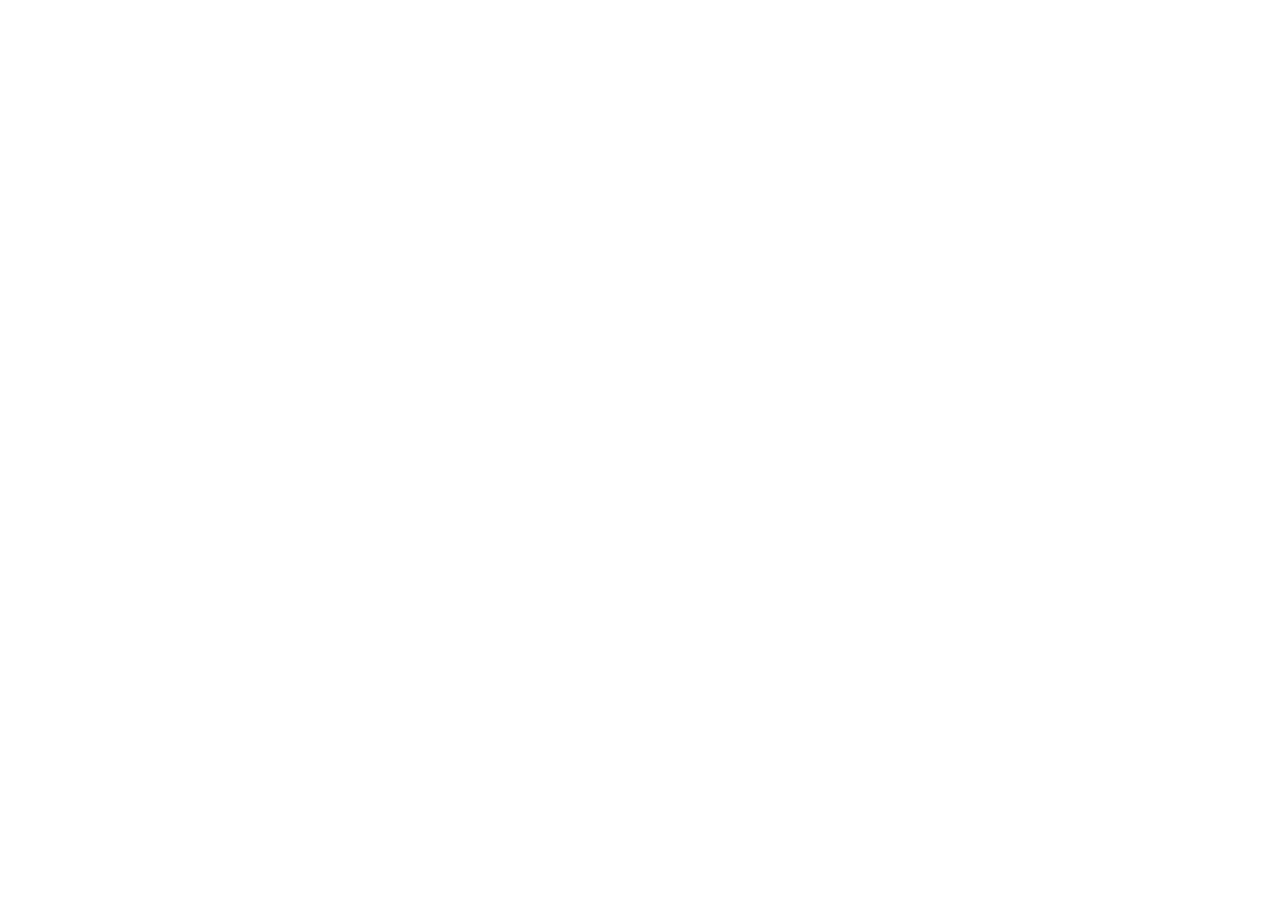
==== index.html @ 5b8fdd91 "First commit test" ====
<!DOCTYPE html>
<html lang="en">
<head>
    <meta charset="UTF-8">
    <meta name="viewport" content="width=device-width, initial-scale=1.0">
    <title>Document</title>
    <link rel="stylesheet" href="./style.css">
</head>
<body>
    
</body>
</html>
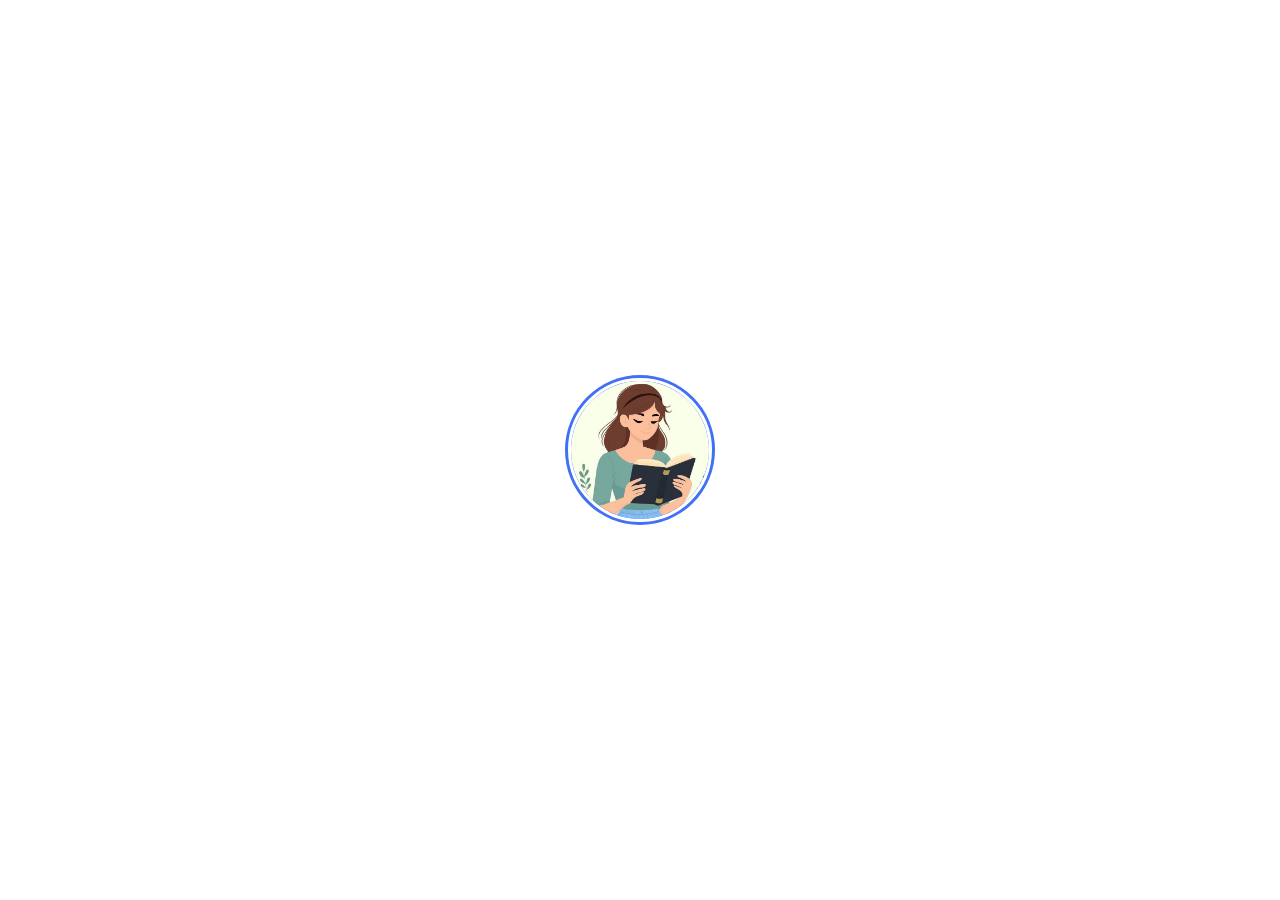
==== commit 5a8dd999: "Started profile card ui design" ====
--- a/index.html
+++ b/index.html
@@ -3,11 +3,16 @@
 <head>
     <meta charset="UTF-8">
     <meta name="viewport" content="width=device-width, initial-scale=1.0">
-    <title>Document</title>
-    <link rel="stylesheet" href="./style.css">
+    <title>Profile Card UI Design</title>
+    <link rel="stylesheet" href="style.css">
+    <link href='https://unpkg.com/boxicons@2.1.4/css/boxicons.min.css' rel='stylesheet'>
 </head>
 <body>
-    
+    <div class="profile-card">
+        <div class="image">
+            <img src="Reading2.jpg" alt="" class="profile-img">
+        </div>
+    </div>
 </body>
 </html>
 
--- a/style.css
+++ b/style.css
@@ -0,0 +1,32 @@
+@import url('https://fonts.googleapis.com/css2?family=Poppins:wght@300;400;500;600&display=swap');
+
+*{
+    margin: 0;
+    padding: 0;
+    box-sizing: border-box;
+    font-family: "Poppins", sans-serif;
+}
+
+body{
+    height: 100vh;
+    display: flex;
+    align-items: center;
+    justify-content: center;
+}
+
+.image{
+    position: relative;
+    height: 150px;
+    width: 150px;
+    border-radius: 50%;
+    background-color: #4070f4;
+    padding: 3px;
+}
+
+.image .profile-img{
+    height: 100%;
+    width: 100%;
+    object-fit: cover;
+    border-radius: 50%;
+    border: 3px solid #fff;
+}
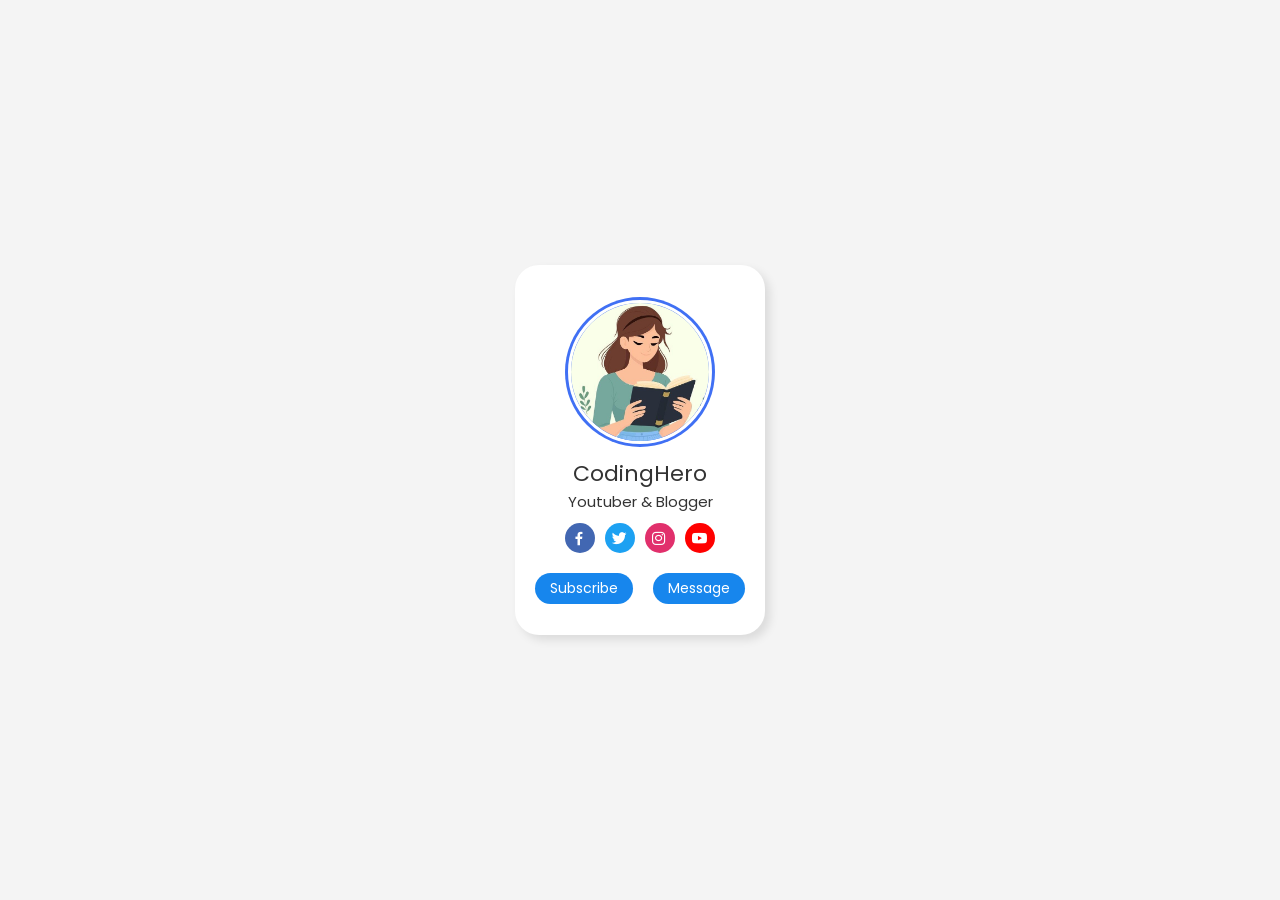
==== commit 18b0bdc8: "Profile card updates" ====
--- a/index.html
+++ b/index.html
@@ -12,6 +12,32 @@
         <div class="image">
             <img src="Reading2.jpg" alt="" class="profile-img">
         </div>
+
+        <div class="text-data">
+            <p class="name">CodingHero</p>
+            <p class="job">Youtuber & Blogger</p>
+        </div>
+
+        <div class="media-buttons">
+            <a href="#" style="background: #4267b2;" class="link">
+                <i class='bx bxl-facebook' ></i>
+            </a>
+            <a href="#" style="background: #1da1f2;" class="link">
+                <i class='bx bxl-twitter' ></i>
+            </a>
+            <a href="#" style="background: #e1306c;" class="link">
+                <i class='bx bxl-instagram' ></i>
+            </a>
+            <a href="#" style="background: #ff0000;" class="link">
+                <i class='bx bxl-youtube' ></i>
+            </a>
+        </div>
+
+        <div class="buttons">
+            <button class="button">Subscribe</button>
+            <button class="button">Message</button>
+        </div>
+
     </div>
 </body>
 </html>
--- a/style.css
+++ b/style.css
@@ -7,20 +7,13 @@
     font-family: "Poppins", sans-serif;
 }
 
-body{
-    height: 100vh;
-    display: flex;
-    align-items: center;
-    justify-content: center;
-}
-
 .image{
-    position: relative;
     height: 150px;
     width: 150px;
     border-radius: 50%;
     background-color: #4070f4;
     padding: 3px;
+    margin-bottom: 10px;
 }
 
 .image .profile-img{
@@ -28,5 +21,88 @@
     width: 100%;
     object-fit: cover;
     border-radius: 50%;
-    border: 3px solid #fff;
+    border: 3px solid #ffff;
 }
+
+.profile-card{
+    max-height: 370px;
+    max-width: 250px;
+    width: 100%;
+    display: flex;
+    height: 100%;
+    background-color: #ffff;
+    border-radius: 24px;
+    padding: 25px;
+    box-shadow: 5px 5px 10px rgba(0,0,0,0.1);
+    flex-direction: column;
+    align-items: center;
+    justify-content: center;
+}
+
+body{
+    height: 100vh;
+    display: flex;
+    justify-content: center;
+    align-items: center;
+    background-color: #f4f4f4;
+}
+
+.profile-card .text-data{
+    display: flex;
+    flex-direction: column;
+    align-items: center;
+    color: #333;
+}
+
+.text-data .name{
+    font-size: 22px;
+    font-weight: 400;
+}
+
+.text-data .job{
+    font-size: 15px;
+    font-weight: 400;
+}
+
+.media-buttons .link{
+    text-decoration: none;
+    background-color: #4070f4;
+    font-size: 18px;
+    height: 30px;
+    width: 30px;
+    border-radius: 50%;
+    color: #ffff;
+    padding: 3px 2px 5px 5px;
+}
+
+.profile-card .media-buttons{
+    display: flex;
+    align-items: center;
+    justify-content: center;
+    gap: 10px;
+    margin-top: 10px;
+}
+
+.profile-card .buttons{
+    margin-top: 20px;
+    display: flex;
+    gap: 20px;
+}
+
+.buttons .button{
+    background-color: #1786ed;
+    font-weight: 400;
+    font-size: 14px;
+    border: none;
+    border-radius: 24px;
+    padding: 5px 15px;
+    color: #ffff;
+    cursor: pointer;
+    transition: all 0.3s ease;
+}
+
+.buttons .button:hover{
+    background-color: #0e4bf1;
+}
+
+
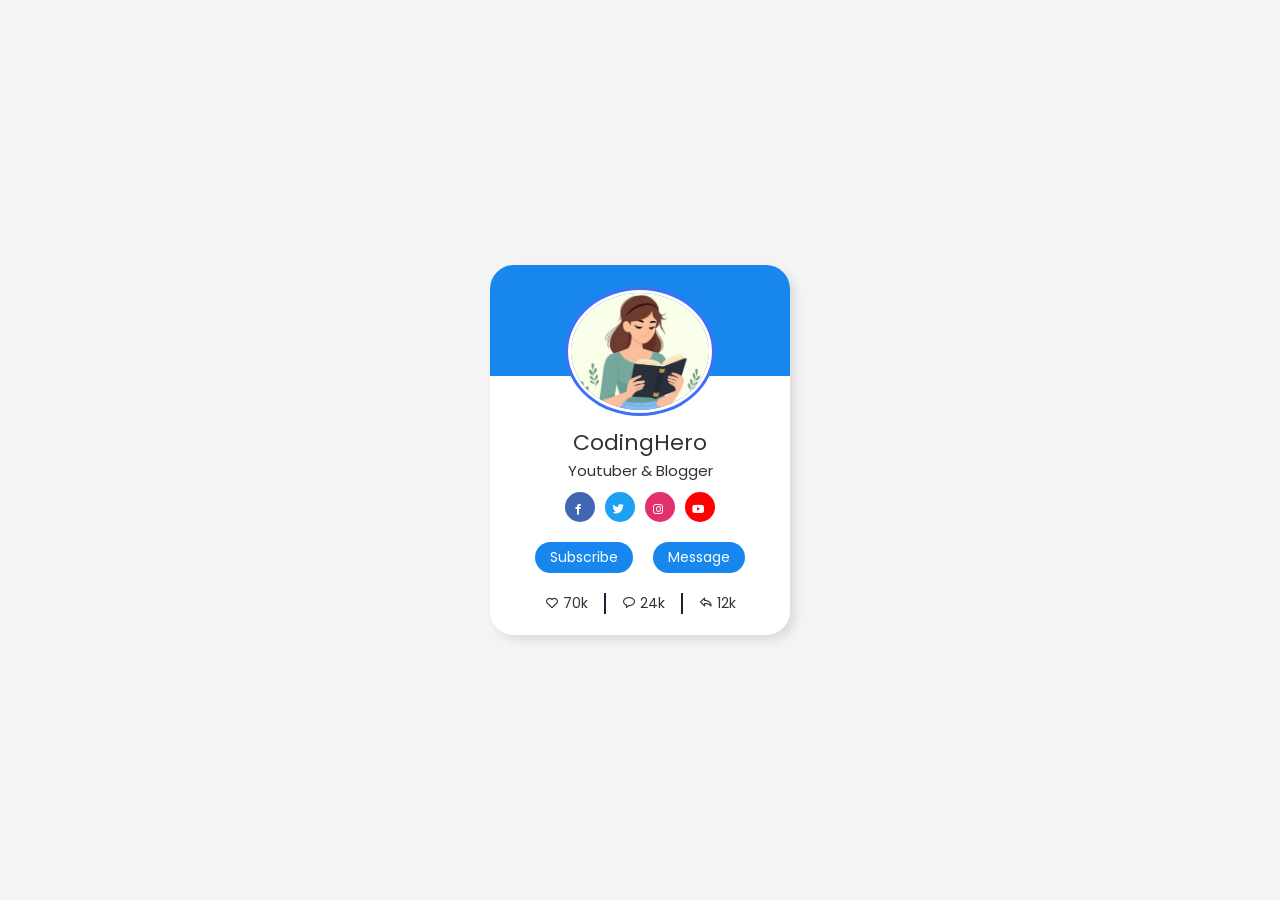
==== commit c7287a36: "completed profile card" ====
--- a/index.html
+++ b/index.html
@@ -38,6 +38,22 @@
             <button class="button">Message</button>
         </div>
 
+        <div class="analytics">
+        <div class="data">
+            <i class='bx bx-heart' ></i>
+            <span class="number">70k</span>
+        </div>
+
+        <div class="data">
+             <i class='bx bx-message-rounded' ></i>
+             <span class="number">24k</span>
+        </div>
+
+        <div class="data">
+             <i class='bx bx-share' ></i>
+             <span class="number">12k</span>
+        </div>
+        </div>
     </div>
 </body>
 </html>
--- a/style.css
+++ b/style.css
@@ -6,7 +6,6 @@
     box-sizing: border-box;
     font-family: "Poppins", sans-serif;
 }
-
 .image{
     height: 150px;
     width: 150px;
@@ -14,8 +13,8 @@
     background-color: #4070f4;
     padding: 3px;
     margin-bottom: 10px;
+    position: relative;
 }
-
 .image .profile-img{
     height: 100%;
     width: 100%;
@@ -23,10 +22,9 @@
     border-radius: 50%;
     border: 3px solid #ffff;
 }
-
 .profile-card{
     max-height: 370px;
-    max-width: 250px;
+    max-width: 300px;
     width: 100%;
     display: flex;
     height: 100%;
@@ -37,8 +35,17 @@
     flex-direction: column;
     align-items: center;
     justify-content: center;
+    position: relative;
 }
-
+.profile-card::before{
+    background-color: #1786ed;
+    width: 100%;
+    height: 30%;
+    position: absolute;
+    content: "";
+    border-radius: 24px 24px 0 0;
+    top: 0;
+}
 body{
     height: 100vh;
     display: flex;
@@ -46,24 +53,20 @@
     align-items: center;
     background-color: #f4f4f4;
 }
-
 .profile-card .text-data{
     display: flex;
     flex-direction: column;
     align-items: center;
     color: #333;
 }
-
 .text-data .name{
     font-size: 22px;
     font-weight: 400;
 }
-
 .text-data .job{
     font-size: 15px;
     font-weight: 400;
 }
-
 .media-buttons .link{
     text-decoration: none;
     background-color: #4070f4;
@@ -72,9 +75,8 @@
     width: 30px;
     border-radius: 50%;
     color: #ffff;
-    padding: 3px 2px 5px 5px;
+    padding: 3px 2px 5px 6px;
 }
-
 .profile-card .media-buttons{
     display: flex;
     align-items: center;
@@ -82,13 +84,11 @@
     gap: 10px;
     margin-top: 10px;
 }
-
 .profile-card .buttons{
     margin-top: 20px;
     display: flex;
     gap: 20px;
 }
-
 .buttons .button{
     background-color: #1786ed;
     font-weight: 400;
@@ -100,9 +100,32 @@
     cursor: pointer;
     transition: all 0.3s ease;
 }
-
 .buttons .button:hover{
     background-color: #0e4bf1;
 }
+.profile-card .analytics{
+    display: flex;
+    margin-top: 20px;
+}
+.data .number{
+    font-size: 14px;
+    font-weight: 400;
+}
+.analytics .data{
+    border-right: #1786ed;
+    padding:  0 16px;
+    border-right: 2px solid #1d2333;
+    display: flex;
+    align-items: center;
+    color: #333;
+}
+.data:last-child{
+    border: none;
+}
+i{
+    margin-right: 4px;
+    font-size: 14px;
+}
 
 
+
